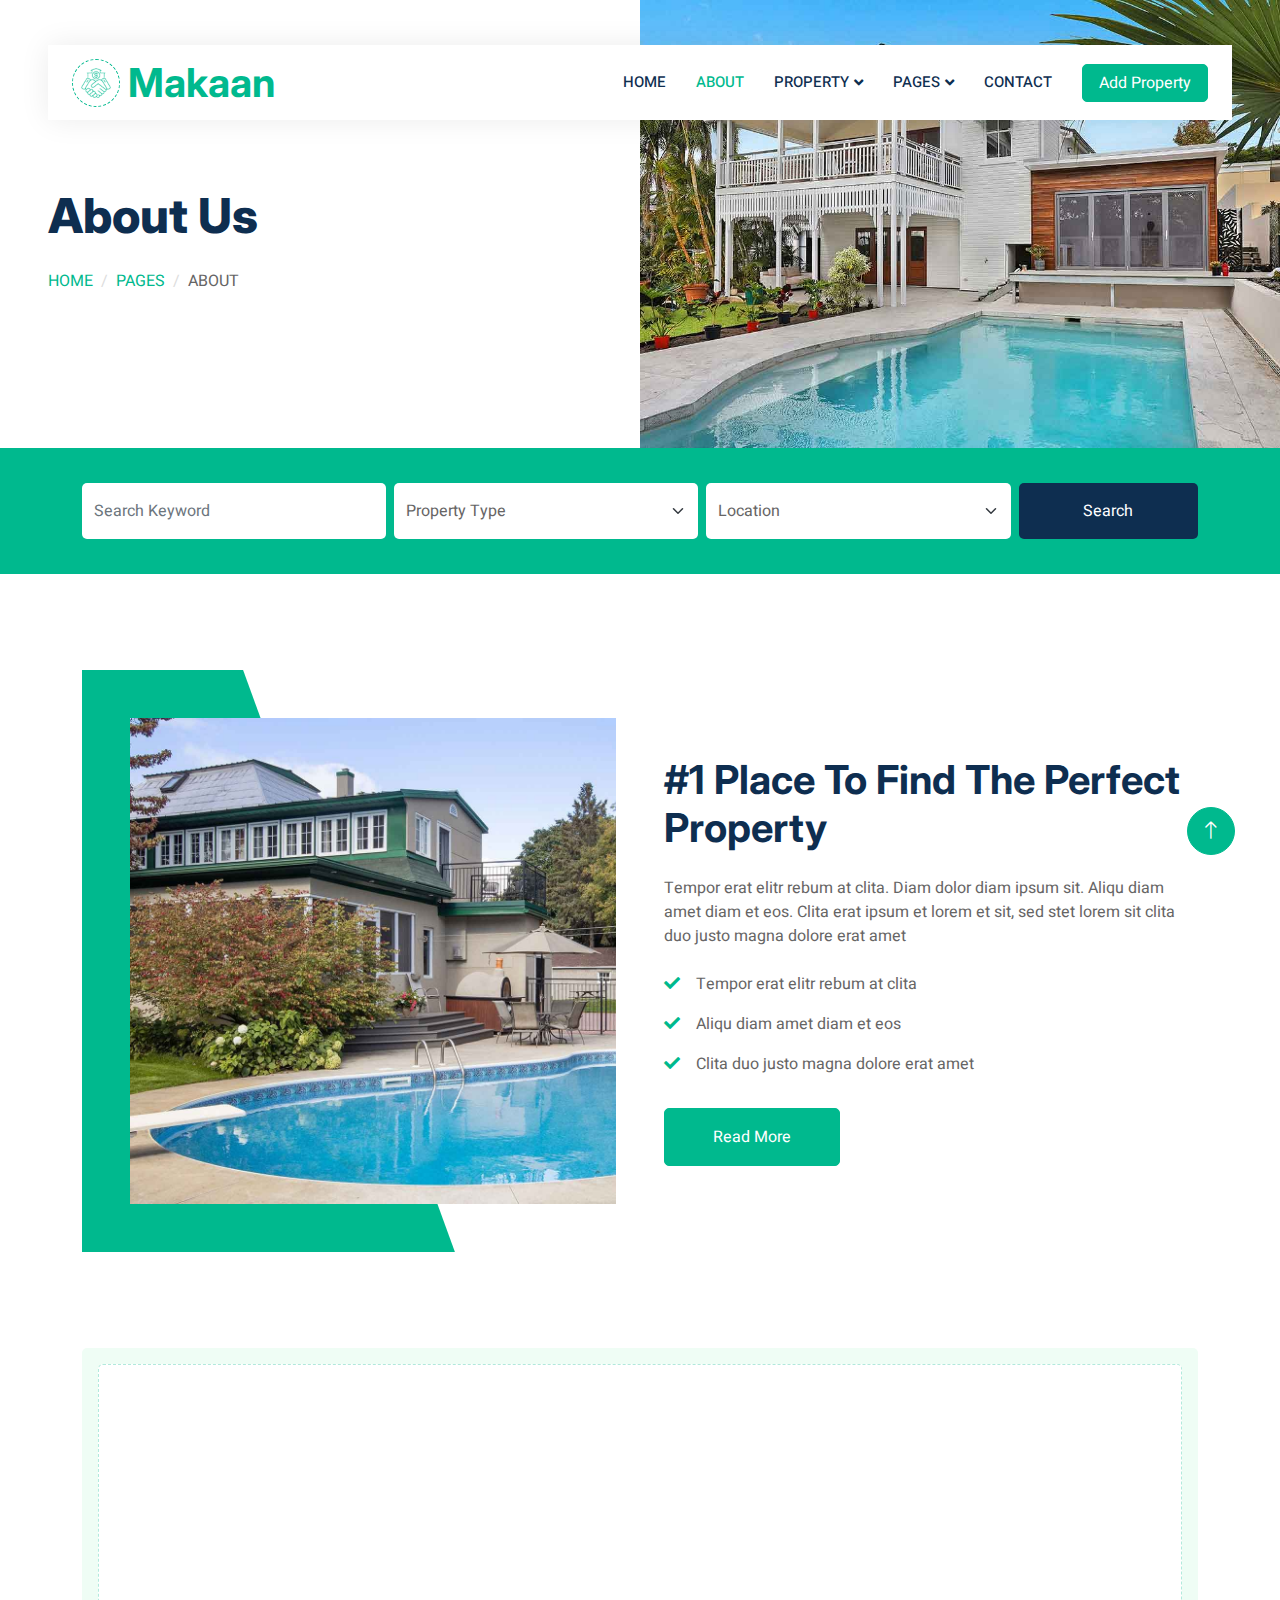
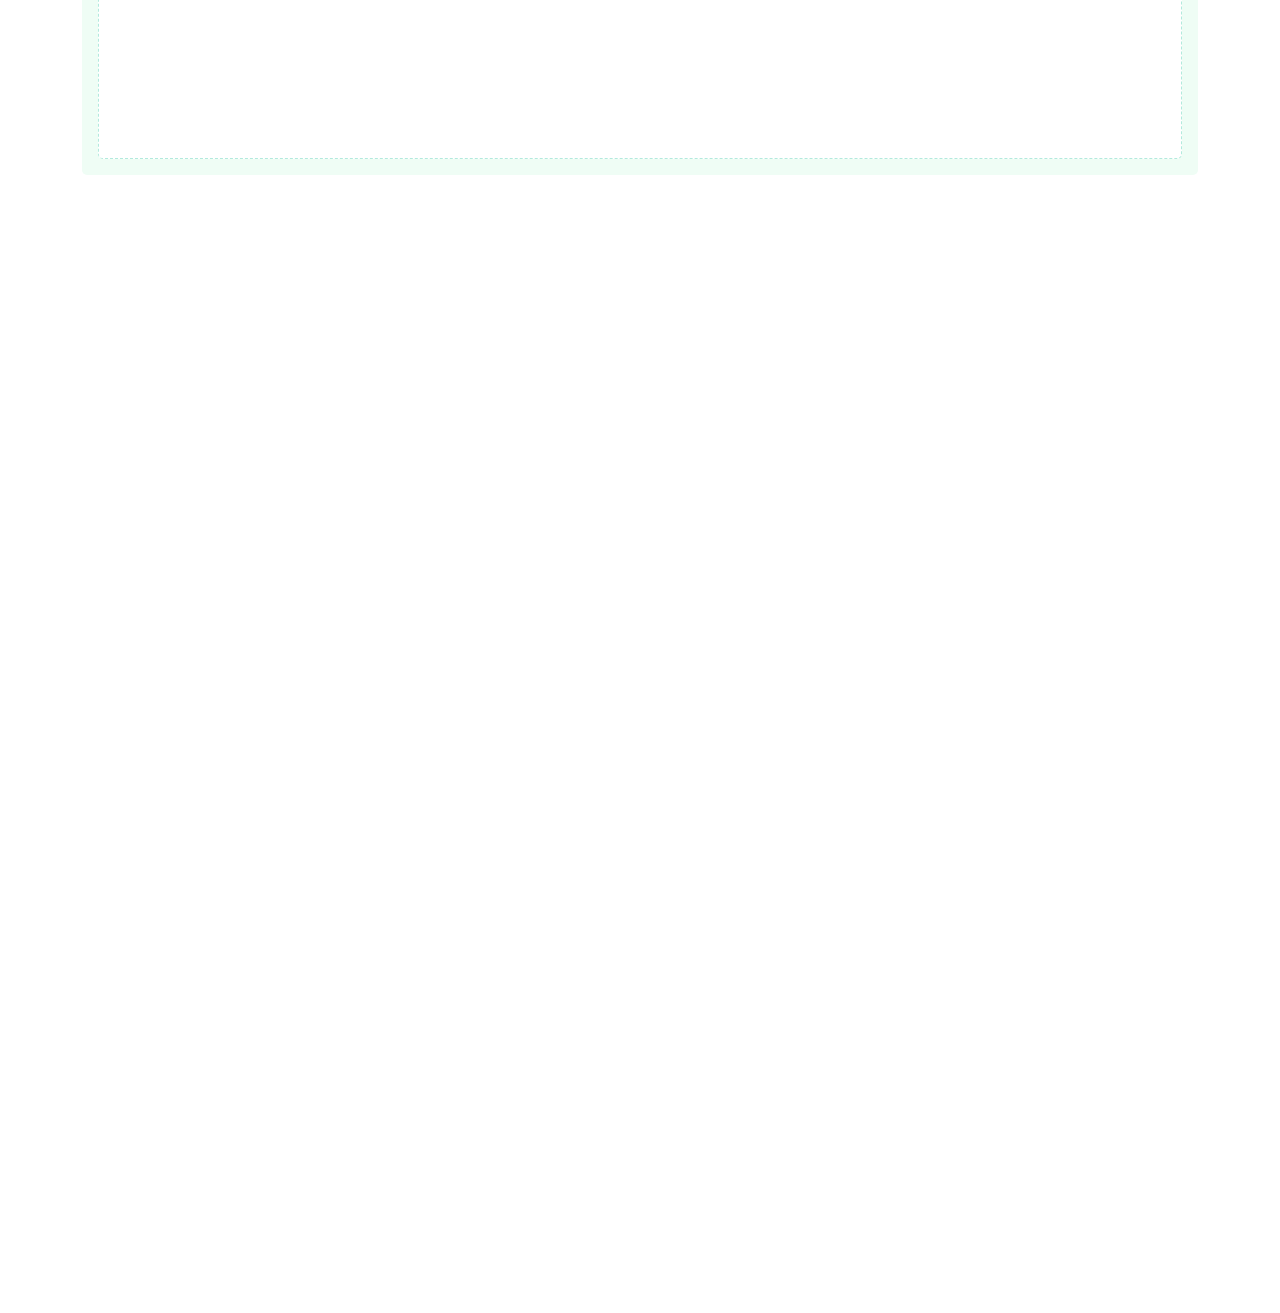
==== about.html @ 0fb5d73b "1st commiy of template" ====
<!DOCTYPE html>
<html lang="en">

<head>
    <meta charset="utf-8">
    <title>Makaan - Real Estate HTML Template</title>
    <meta content="width=device-width, initial-scale=1.0" name="viewport">
    <meta content="" name="keywords">
    <meta content="" name="description">

    <!-- Favicon -->
    <link href="img/favicon.ico" rel="icon">

    <!-- Google Web Fonts -->
    <link rel="preconnect" href="https://fonts.googleapis.com">
    <link rel="preconnect" href="https://fonts.gstatic.com" crossorigin>
    <link href="https://fonts.googleapis.com/css2?family=Heebo:wght@400;500;600&family=Inter:wght@700;800&display=swap" rel="stylesheet">
    
    <!-- Icon Font Stylesheet -->
    <link href="https://cdnjs.cloudflare.com/ajax/libs/font-awesome/5.10.0/css/all.min.css" rel="stylesheet">
    <link href="https://cdn.jsdelivr.net/npm/bootstrap-icons@1.4.1/font/bootstrap-icons.css" rel="stylesheet">

    <!-- Libraries Stylesheet -->
    <link href="lib/animate/animate.min.css" rel="stylesheet">
    <link href="lib/owlcarousel/assets/owl.carousel.min.css" rel="stylesheet">

    <!-- Customized Bootstrap Stylesheet -->
    <link href="css/bootstrap.min.css" rel="stylesheet">

    <!-- Template Stylesheet -->
    <link href="css/style.css" rel="stylesheet">
</head>

<body>
    <div class="container-xxl bg-white p-0">
        <!-- Spinner Start -->
        <div id="spinner" class="show bg-white position-fixed translate-middle w-100 vh-100 top-50 start-50 d-flex align-items-center justify-content-center">
            <div class="spinner-border text-primary" style="width: 3rem; height: 3rem;" role="status">
                <span class="sr-only">Loading...</span>
            </div>
        </div>
        <!-- Spinner End -->


        <!-- Navbar Start -->
        <div class="container-fluid nav-bar bg-transparent">
            <nav class="navbar navbar-expand-lg bg-white navbar-light py-0 px-4">
                <a href="index.html" class="navbar-brand d-flex align-items-center text-center">
                    <div class="icon p-2 me-2">
                        <img class="img-fluid" src="img/icon-deal.png" alt="Icon" style="width: 30px; height: 30px;">
                    </div>
                    <h1 class="m-0 text-primary">Makaan</h1>
                </a>
                <button type="button" class="navbar-toggler" data-bs-toggle="collapse" data-bs-target="#navbarCollapse">
                    <span class="navbar-toggler-icon"></span>
                </button>
                <div class="collapse navbar-collapse" id="navbarCollapse">
                    <div class="navbar-nav ms-auto">
                        <a href="index.html" class="nav-item nav-link">Home</a>
                        <a href="about.html" class="nav-item nav-link active">About</a>
                        <div class="nav-item dropdown">
                            <a href="#" class="nav-link dropdown-toggle" data-bs-toggle="dropdown">Property</a>
                            <div class="dropdown-menu rounded-0 m-0">
                                <a href="property-list.html" class="dropdown-item">Property List</a>
                                <a href="property-type.html" class="dropdown-item">Property Type</a>
                                <a href="property-agent.html" class="dropdown-item">Property Agent</a>
                            </div>
                        </div>
                        <div class="nav-item dropdown">
                            <a href="#" class="nav-link dropdown-toggle" data-bs-toggle="dropdown">Pages</a>
                            <div class="dropdown-menu rounded-0 m-0">
                                <a href="testimonial.html" class="dropdown-item">Testimonial</a>
                                <a href="404.html" class="dropdown-item">404 Error</a>
                            </div>
                        </div>
                        <a href="contact.html" class="nav-item nav-link">Contact</a>
                    </div>
                    <a href="" class="btn btn-primary px-3 d-none d-lg-flex">Add Property</a>
                </div>
            </nav>
        </div>
        <!-- Navbar End -->


        <!-- Header Start -->
        <div class="container-fluid header bg-white p-0">
            <div class="row g-0 align-items-center flex-column-reverse flex-md-row">
                <div class="col-md-6 p-5 mt-lg-5">
                    <h1 class="display-5 animated fadeIn mb-4">About Us</h1> 
                        <nav aria-label="breadcrumb animated fadeIn">
                        <ol class="breadcrumb text-uppercase">
                            <li class="breadcrumb-item"><a href="#">Home</a></li>
                            <li class="breadcrumb-item"><a href="#">Pages</a></li>
                            <li class="breadcrumb-item text-body active" aria-current="page">About</li>
                        </ol>
                    </nav>
                </div>
                <div class="col-md-6 animated fadeIn">
                    <img class="img-fluid" src="img/header.jpg" alt="">
                </div>
            </div>
        </div>
        <!-- Header End -->


        <!-- Search Start -->
        <div class="container-fluid bg-primary mb-5 wow fadeIn" data-wow-delay="0.1s" style="padding: 35px;">
            <div class="container">
                <div class="row g-2">
                    <div class="col-md-10">
                        <div class="row g-2">
                            <div class="col-md-4">
                                <input type="text" class="form-control border-0 py-3" placeholder="Search Keyword">
                            </div>
                            <div class="col-md-4">
                                <select class="form-select border-0 py-3">
                                    <option selected>Property Type</option>
                                    <option value="1">Property Type 1</option>
                                    <option value="2">Property Type 2</option>
                                    <option value="3">Property Type 3</option>
                                </select>
                            </div>
                            <div class="col-md-4">
                                <select class="form-select border-0 py-3">
                                    <option selected>Location</option>
                                    <option value="1">Location 1</option>
                                    <option value="2">Location 2</option>
                                    <option value="3">Location 3</option>
                                </select>
                            </div>
                        </div>
                    </div>
                    <div class="col-md-2">
                        <button class="btn btn-dark border-0 w-100 py-3">Search</button>
                    </div>
                </div>
            </div>
        </div>
        <!-- Search End -->


        <!-- About Start -->
        <div class="container-xxl py-5">
            <div class="container">
                <div class="row g-5 align-items-center">
                    <div class="col-lg-6 wow fadeIn" data-wow-delay="0.1s">
                        <div class="about-img position-relative overflow-hidden p-5 pe-0">
                            <img class="img-fluid w-100" src="img/about.jpg">
                        </div>
                    </div>
                    <div class="col-lg-6 wow fadeIn" data-wow-delay="0.5s">
                        <h1 class="mb-4">#1 Place To Find The Perfect Property</h1>
                        <p class="mb-4">Tempor erat elitr rebum at clita. Diam dolor diam ipsum sit. Aliqu diam amet diam et eos. Clita erat ipsum et lorem et sit, sed stet lorem sit clita duo justo magna dolore erat amet</p>
                        <p><i class="fa fa-check text-primary me-3"></i>Tempor erat elitr rebum at clita</p>
                        <p><i class="fa fa-check text-primary me-3"></i>Aliqu diam amet diam et eos</p>
                        <p><i class="fa fa-check text-primary me-3"></i>Clita duo justo magna dolore erat amet</p>
                        <a class="btn btn-primary py-3 px-5 mt-3" href="">Read More</a>
                    </div>
                </div>
            </div>
        </div>
        <!-- About End -->


        <!-- Call to Action Start -->
        <div class="container-xxl py-5">
            <div class="container">
                <div class="bg-light rounded p-3">
                    <div class="bg-white rounded p-4" style="border: 1px dashed rgba(0, 185, 142, .3)">
                        <div class="row g-5 align-items-center">
                            <div class="col-lg-6 wow fadeIn" data-wow-delay="0.1s">
                                <img class="img-fluid rounded w-100" src="img/call-to-action.jpg" alt="">
                            </div>
                            <div class="col-lg-6 wow fadeIn" data-wow-delay="0.5s">
                                <div class="mb-4">
                                    <h1 class="mb-3">Contact With Our Certified Agent</h1>
                                    <p>Eirmod sed ipsum dolor sit rebum magna erat. Tempor lorem kasd vero ipsum sit sit diam justo sed vero dolor duo.</p>
                                </div>
                                <a href="" class="btn btn-primary py-3 px-4 me-2"><i class="fa fa-phone-alt me-2"></i>Make A Call</a>
                                <a href="" class="btn btn-dark py-3 px-4"><i class="fa fa-calendar-alt me-2"></i>Get Appoinment</a>
                            </div>
                        </div>
                    </div>
                </div>
            </div>
        </div>
        <!-- Call to Action End -->


        <!-- Team Start -->
        <div class="container-xxl py-5">
            <div class="container">
                <div class="text-center mx-auto mb-5 wow fadeInUp" data-wow-delay="0.1s" style="max-width: 600px;">
                    <h1 class="mb-3">Property Agents</h1>
                    <p>Eirmod sed ipsum dolor sit rebum labore magna erat. Tempor ut dolore lorem kasd vero ipsum sit eirmod sit. Ipsum diam justo sed rebum vero dolor duo.</p>
                </div>
                <div class="row g-4">
                    <div class="col-lg-3 col-md-6 wow fadeInUp" data-wow-delay="0.1s">
                        <div class="team-item rounded overflow-hidden">
                            <div class="position-relative">
                                <img class="img-fluid" src="img/team-1.jpg" alt="">
                                <div class="position-absolute start-50 top-100 translate-middle d-flex align-items-center">
                                    <a class="btn btn-square mx-1" href=""><i class="fab fa-facebook-f"></i></a>
                                    <a class="btn btn-square mx-1" href=""><i class="fab fa-twitter"></i></a>
                                    <a class="btn btn-square mx-1" href=""><i class="fab fa-instagram"></i></a>
                                </div>
                            </div>
                            <div class="text-center p-4 mt-3">
                                <h5 class="fw-bold mb-0">Full Name</h5>
                                <small>Designation</small>
                            </div>
                        </div>
                    </div>
                    <div class="col-lg-3 col-md-6 wow fadeInUp" data-wow-delay="0.3s">
                        <div class="team-item rounded overflow-hidden">
                            <div class="position-relative">
                                <img class="img-fluid" src="img/team-2.jpg" alt="">
                                <div class="position-absolute start-50 top-100 translate-middle d-flex align-items-center">
                                    <a class="btn btn-square mx-1" href=""><i class="fab fa-facebook-f"></i></a>
                                    <a class="btn btn-square mx-1" href=""><i class="fab fa-twitter"></i></a>
                                    <a class="btn btn-square mx-1" href=""><i class="fab fa-instagram"></i></a>
                                </div>
                            </div>
                            <div class="text-center p-4 mt-3">
                                <h5 class="fw-bold mb-0">Full Name</h5>
                                <small>Designation</small>
                            </div>
                        </div>
                    </div>
                    <div class="col-lg-3 col-md-6 wow fadeInUp" data-wow-delay="0.5s">
                        <div class="team-item rounded overflow-hidden">
                            <div class="position-relative">
                                <img class="img-fluid" src="img/team-3.jpg" alt="">
                                <div class="position-absolute start-50 top-100 translate-middle d-flex align-items-center">
                                    <a class="btn btn-square mx-1" href=""><i class="fab fa-facebook-f"></i></a>
                                    <a class="btn btn-square mx-1" href=""><i class="fab fa-twitter"></i></a>
                                    <a class="btn btn-square mx-1" href=""><i class="fab fa-instagram"></i></a>
                                </div>
                            </div>
                            <div class="text-center p-4 mt-3">
                                <h5 class="fw-bold mb-0">Full Name</h5>
                                <small>Designation</small>
                            </div>
                        </div>
                    </div>
                    <div class="col-lg-3 col-md-6 wow fadeInUp" data-wow-delay="0.7s">
                        <div class="team-item rounded overflow-hidden">
                            <div class="position-relative">
                                <img class="img-fluid" src="img/team-4.jpg" alt="">
                                <div class="position-absolute start-50 top-100 translate-middle d-flex align-items-center">
                                    <a class="btn btn-square mx-1" href=""><i class="fab fa-facebook-f"></i></a>
                                    <a class="btn btn-square mx-1" href=""><i class="fab fa-twitter"></i></a>
                                    <a class="btn btn-square mx-1" href=""><i class="fab fa-instagram"></i></a>
                                </div>
                            </div>
                            <div class="text-center p-4 mt-3">
                                <h5 class="fw-bold mb-0">Full Name</h5>
                                <small>Designation</small>
                            </div>
                        </div>
                    </div>
                </div>
            </div>
        </div>
        <!-- Team End -->
        

        <!-- Footer Start -->
        <div class="container-fluid bg-dark text-white-50 footer pt-5 mt-5 wow fadeIn" data-wow-delay="0.1s">
            <div class="container py-5">
                <div class="row g-5">
                    <div class="col-lg-3 col-md-6">
                        <h5 class="text-white mb-4">Get In Touch</h5>
                        <p class="mb-2"><i class="fa fa-map-marker-alt me-3"></i>123 Street, New York, USA</p>
                        <p class="mb-2"><i class="fa fa-phone-alt me-3"></i>+012 345 67890</p>
                        <p class="mb-2"><i class="fa fa-envelope me-3"></i>info@example.com</p>
                        <div class="d-flex pt-2">
                            <a class="btn btn-outline-light btn-social" href=""><i class="fab fa-twitter"></i></a>
                            <a class="btn btn-outline-light btn-social" href=""><i class="fab fa-facebook-f"></i></a>
                            <a class="btn btn-outline-light btn-social" href=""><i class="fab fa-youtube"></i></a>
                            <a class="btn btn-outline-light btn-social" href=""><i class="fab fa-linkedin-in"></i></a>
                        </div>
                    </div>
                    <div class="col-lg-3 col-md-6">
                        <h5 class="text-white mb-4">Quick Links</h5>
                        <a class="btn btn-link text-white-50" href="">About Us</a>
                        <a class="btn btn-link text-white-50" href="">Contact Us</a>
                        <a class="btn btn-link text-white-50" href="">Our Services</a>
                        <a class="btn btn-link text-white-50" href="">Privacy Policy</a>
                        <a class="btn btn-link text-white-50" href="">Terms & Condition</a>
                    </div>
                    <div class="col-lg-3 col-md-6">
                        <h5 class="text-white mb-4">Photo Gallery</h5>
                        <div class="row g-2 pt-2">
                            <div class="col-4">
                                <img class="img-fluid rounded bg-light p-1" src="img/property-1.jpg" alt="">
                            </div>
                            <div class="col-4">
                                <img class="img-fluid rounded bg-light p-1" src="img/property-2.jpg" alt="">
                            </div>
                            <div class="col-4">
                                <img class="img-fluid rounded bg-light p-1" src="img/property-3.jpg" alt="">
                            </div>
                            <div class="col-4">
                                <img class="img-fluid rounded bg-light p-1" src="img/property-4.jpg" alt="">
                            </div>
                            <div class="col-4">
                                <img class="img-fluid rounded bg-light p-1" src="img/property-5.jpg" alt="">
                            </div>
                            <div class="col-4">
                                <img class="img-fluid rounded bg-light p-1" src="img/property-6.jpg" alt="">
                            </div>
                        </div>
                    </div>
                    <div class="col-lg-3 col-md-6">
                        <h5 class="text-white mb-4">Newsletter</h5>
                        <p>Dolor amet sit justo amet elitr clita ipsum elitr est.</p>
                        <div class="position-relative mx-auto" style="max-width: 400px;">
                            <input class="form-control bg-transparent w-100 py-3 ps-4 pe-5" type="text" placeholder="Your email">
                            <button type="button" class="btn btn-primary py-2 position-absolute top-0 end-0 mt-2 me-2">SignUp</button>
                        </div>
                    </div>
                </div>
            </div>
            <div class="container">
                <div class="copyright">
                    <div class="row">
                        <div class="col-md-6 text-center text-md-start mb-3 mb-md-0">
                            &copy; <a class="border-bottom" href="#">Your Site Name</a>, All Right Reserved. 
							
							<!--/*** This template is free as long as you keep the footer author’s credit link/attribution link/backlink. If you'd like to use the template without the footer author’s credit link/attribution link/backlink, you can purchase the Credit Removal License from "https://htmlcodex.com/credit-removal". Thank you for your support. ***/-->
							Designed By <a class="border-bottom" href="https://htmlcodex.com">HTML Codex</a>
                        </div>
                        <div class="col-md-6 text-center text-md-end">
                            <div class="footer-menu">
                                <a href="">Home</a>
                                <a href="">Cookies</a>
                                <a href="">Help</a>
                                <a href="">FQAs</a>
                            </div>
                        </div>
                    </div>
                </div>
            </div>
        </div>
        <!-- Footer End -->


        <!-- Back to Top -->
        <a href="#" class="btn btn-lg btn-primary btn-lg-square back-to-top"><i class="bi bi-arrow-up"></i></a>
    </div>

    <!-- JavaScript Libraries -->
    <script src="https://code.jquery.com/jquery-3.4.1.min.js"></script>
    <script src="https://cdn.jsdelivr.net/npm/bootstrap@5.0.0/dist/js/bootstrap.bundle.min.js"></script>
    <script src="lib/wow/wow.min.js"></script>
    <script src="lib/easing/easing.min.js"></script>
    <script src="lib/waypoints/waypoints.min.js"></script>
    <script src="lib/owlcarousel/owl.carousel.min.js"></script>

    <!-- Template Javascript -->
    <script src="js/main.js"></script>
</body>

</html>
---- css/style.css ----
/********** Template CSS **********/
:root {
    --primary: #00B98E;
    --secondary: #FF6922;
    --light: #EFFDF5;
    --dark: #0E2E50;
}

.back-to-top {
    position: fixed;
    display: none;
    right: 45px;
    bottom: 45px;
    z-index: 99;
}


/*** Spinner ***/
#spinner {
    opacity: 0;
    visibility: hidden;
    transition: opacity .5s ease-out, visibility 0s linear .5s;
    z-index: 99999;
}

#spinner.show {
    transition: opacity .5s ease-out, visibility 0s linear 0s;
    visibility: visible;
    opacity: 1;
}


/*** Button ***/
.btn {
    transition: .5s;
}

.btn.btn-primary,
.btn.btn-secondary {
    color: #FFFFFF;
}

.btn-square {
    width: 38px;
    height: 38px;
}

.btn-sm-square {
    width: 32px;
    height: 32px;
}

.btn-lg-square {
    width: 48px;
    height: 48px;
}

.btn-square,
.btn-sm-square,
.btn-lg-square {
    padding: 0;
    display: flex;
    align-items: center;
    justify-content: center;
    font-weight: normal;
    border-radius: 50px;
}


/*** Navbar ***/
.nav-bar {
    position: relative;
    margin-top: 45px;
    padding: 0 3rem;
    transition: .5s;
    z-index: 9999;
}

.nav-bar.sticky-top {
    position: sticky;
    padding: 0;
    z-index: 9999;
}

.navbar {
    box-shadow: 0 0 30px rgba(0, 0, 0, .08);
}

.navbar .dropdown-toggle::after {
    border: none;
    content: "\f107";
    font-family: "Font Awesome 5 Free";
    font-weight: 900;
    vertical-align: middle;
    margin-left: 5px;
    transition: .5s;
}

.navbar .dropdown-toggle[aria-expanded=true]::after {
    transform: rotate(-180deg);
}

.navbar-light .navbar-nav .nav-link {
    margin-right: 30px;
    padding: 25px 0;
    color: #FFFFFF;
    font-size: 15px;
    text-transform: uppercase;
    outline: none;
}

.navbar-light .navbar-nav .nav-link:hover,
.navbar-light .navbar-nav .nav-link.active {
    color: var(--primary);
}

@media (max-width: 991.98px) {
    .nav-bar {
        margin: 0;
        padding: 0;
    }

    .navbar-light .navbar-nav .nav-link  {
        margin-right: 0;
        padding: 10px 0;
    }

    .navbar-light .navbar-nav {
        border-top: 1px solid #EEEEEE;
    }
}

.navbar-light .navbar-brand {
    height: 75px;
}

.navbar-light .navbar-nav .nav-link {
    color: var(--dark);
    font-weight: 500;
}

@media (min-width: 992px) {
    .navbar .nav-item .dropdown-menu {
        display: block;
        top: 100%;
        margin-top: 0;
        transform: rotateX(-75deg);
        transform-origin: 0% 0%;
        opacity: 0;
        visibility: hidden;
        transition: .5s;
        
    }

    .navbar .nav-item:hover .dropdown-menu {
        transform: rotateX(0deg);
        visibility: visible;
        transition: .5s;
        opacity: 1;
    }
}


/*** Header ***/
@media (min-width: 992px) {
    .header {
        margin-top: -120px;
    }
}

.header-carousel .owl-nav {
    position: absolute;
    top: 50%;
    left: -25px;
    transform: translateY(-50%);
    display: flex;
    flex-direction: column;
}

.header-carousel .owl-nav .owl-prev,
.header-carousel .owl-nav .owl-next {
    margin: 7px 0;
    width: 50px;
    height: 50px;
    display: flex;
    align-items: center;
    justify-content: center;
    color: #FFFFFF;
    background: var(--primary);
    border-radius: 40px;
    font-size: 20px;
    transition: .5s;
}

.header-carousel .owl-nav .owl-prev:hover,
.header-carousel .owl-nav .owl-next:hover {
    background: var(--dark);
}

@media (max-width: 768px) {
    .header-carousel .owl-nav {
        left: 25px;
    }
}

.breadcrumb-item + .breadcrumb-item::before {
    color: #DDDDDD;
}


/*** Icon ***/
.icon {
    padding: 15px;
    display: inline-flex;
    align-items: center;
    justify-content: center;
    background: #FFFFFF !important;
    border-radius: 50px;
    border: 1px dashed var(--primary) !important;
}


/*** About ***/
.about-img img {
    position: relative;
    z-index: 2;
}

.about-img::before {
    position: absolute;
    content: "";
    top: 0;
    left: -50%;
    width: 100%;
    height: 100%;
    background: var(--primary);
    transform: skew(20deg);
    z-index: 1;
}


/*** Category ***/
.cat-item div {
    background: #FFFFFF;
    border: 1px dashed rgba(0, 185, 142, .3);
    transition: .5s;
}

.cat-item:hover div {
    background: var(--primary);
    border-color: transparent;
}

.cat-item div * {
    transition: .5s;
}

.cat-item:hover div * {
    color: #FFFFFF !important;
}


/*** Property List ***/
.nav-pills .nav-item .btn {
    color: var(--dark);
}

.nav-pills .nav-item .btn:hover,
.nav-pills .nav-item .btn.active {
    color: #FFFFFF;
}

.property-item {
    box-shadow: 0 0 30px rgba(0, 0, 0, .08);
}

.property-item img {
    transition: .5s;
}

.property-item:hover img {
    transform: scale(1.1);
}

.property-item .border-top {
    border-top: 1px dashed rgba(0, 185, 142, .3) !important;
}

.property-item .border-end {
    border-right: 1px dashed rgba(0, 185, 142, .3) !important;
}


/*** Team ***/
.team-item {
    box-shadow: 0 0 30px rgba(0, 0, 0, .08);
    transition: .5s;
}

.team-item .btn {
    color: var(--primary);
    background: #FFFFFF;
    box-shadow: 0 0 30px rgba(0, 0, 0, .15);
}

.team-item .btn:hover {
    color: #FFFFFF;
    background: var(--primary);
}

.team-item:hover {
    border-color: var(--secondary) !important;
}

.team-item:hover .bg-primary {
    background: var(--secondary) !important;
}

.team-item:hover .bg-primary i {
    color: var(--secondary) !important;
}


/*** Testimonial ***/
.testimonial-carousel {
    padding-left: 1.5rem;
    padding-right: 1.5rem;
}

@media (min-width: 576px) {
    .testimonial-carousel {
        padding-left: 4rem;
        padding-right: 4rem;
    }
}

.testimonial-carousel .testimonial-item .border {
    border: 1px dashed rgba(0, 185, 142, .3) !important;
}

.testimonial-carousel .owl-nav {
    position: absolute;
    width: 100%;
    height: 40px;
    top: calc(50% - 20px);
    left: 0;
    display: flex;
    justify-content: space-between;
    z-index: 1;
}

.testimonial-carousel .owl-nav .owl-prev,
.testimonial-carousel .owl-nav .owl-next {
    position: relative;
    width: 40px;
    height: 40px;
    display: flex;
    align-items: center;
    justify-content: center;
    color: #FFFFFF;
    background: var(--primary);
    border-radius: 40px;
    font-size: 20px;
    transition: .5s;
}

.testimonial-carousel .owl-nav .owl-prev:hover,
.testimonial-carousel .owl-nav .owl-next:hover {
    background: var(--dark);
}


/*** Footer ***/
.footer .btn.btn-social {
    margin-right: 5px;
    width: 35px;
    height: 35px;
    display: flex;
    align-items: center;
    justify-content: center;
    color: var(--light);
    border: 1px solid rgba(255,255,255,0.5);
    border-radius: 35px;
    transition: .3s;
}

.footer .btn.btn-social:hover {
    color: var(--primary);
    border-color: var(--light);
}

.footer .btn.btn-link {
    display: block;
    margin-bottom: 5px;
    padding: 0;
    text-align: left;
    font-size: 15px;
    font-weight: normal;
    text-transform: capitalize;
    transition: .3s;
}

.footer .btn.btn-link::before {
    position: relative;
    content: "\f105";
    font-family: "Font Awesome 5 Free";
    font-weight: 900;
    margin-right: 10px;
}

.footer .btn.btn-link:hover {
    letter-spacing: 1px;
    box-shadow: none;
}

.footer .form-control {
    border-color: rgba(255,255,255,0.5);
}

.footer .copyright {
    padding: 25px 0;
    font-size: 15px;
    border-top: 1px solid rgba(256, 256, 256, .1);
}

.footer .copyright a {
    color: var(--light);
}

.footer .footer-menu a {
    margin-right: 15px;
    padding-right: 15px;
    border-right: 1px solid rgba(255, 255, 255, .1);
}

.footer .footer-menu a:last-child {
    margin-right: 0;
    padding-right: 0;
    border-right: none;
}
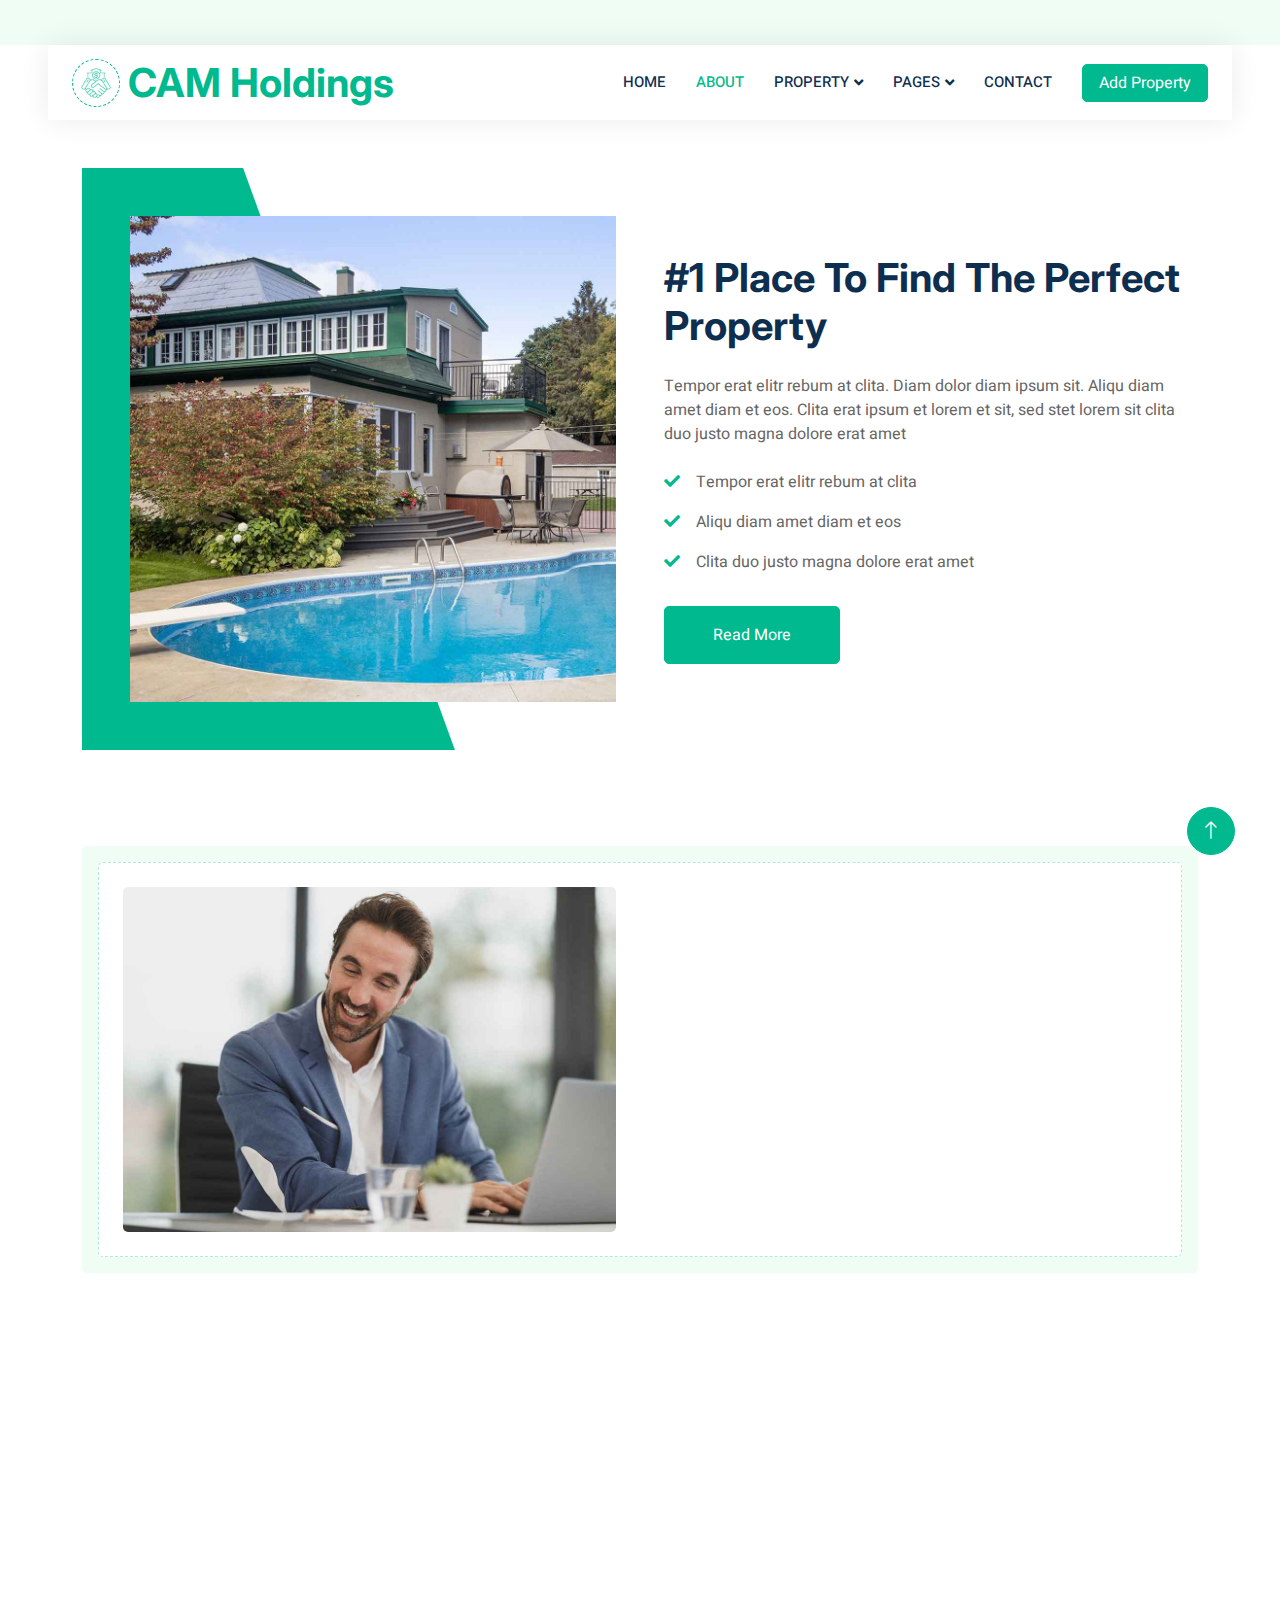
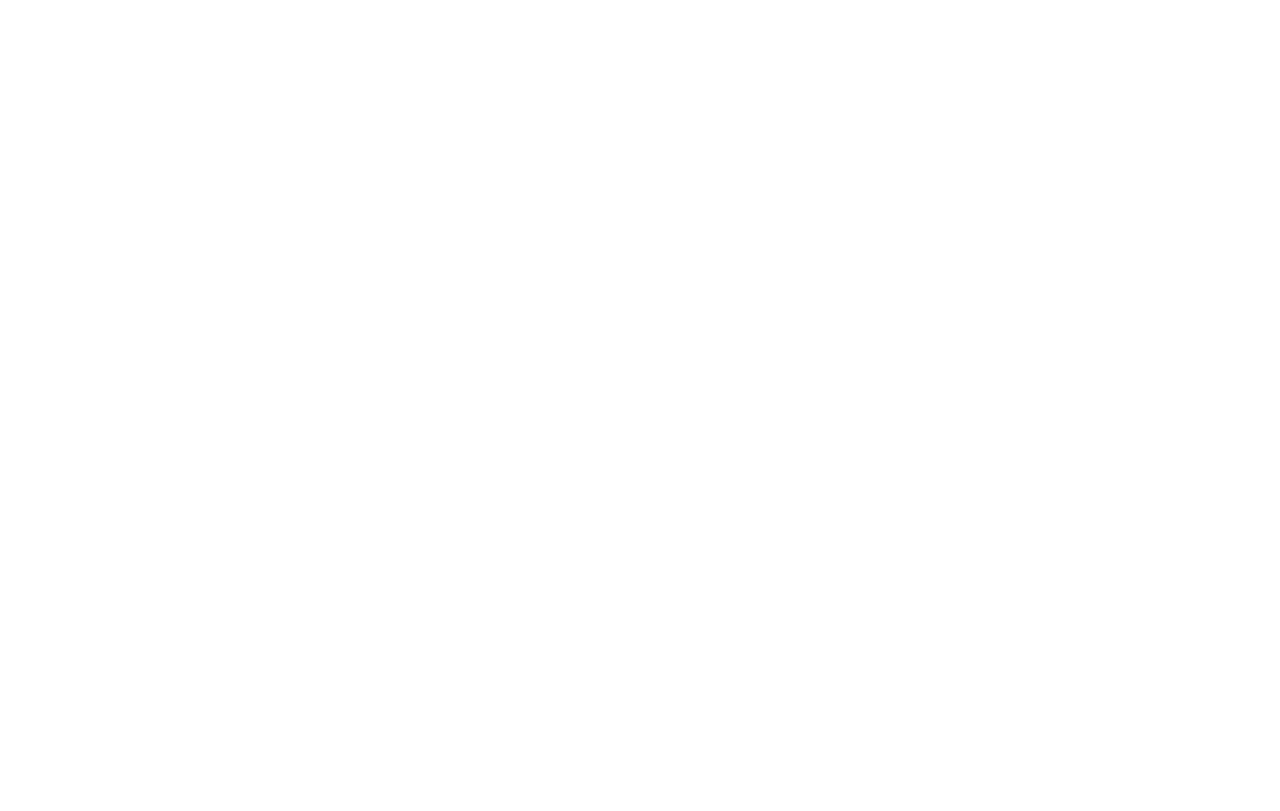
==== commit d1de848c: "remove search bars, remove unwanted headers" ====
--- a/about.html
+++ b/about.html
@@ -3,7 +3,7 @@
 
 <head>
     <meta charset="utf-8">
-    <title>Makaan - Real Estate HTML Template</title>
+    <title>CAM Holdings - About</title>
     <meta content="width=device-width, initial-scale=1.0" name="viewport">
     <meta content="" name="keywords">
     <meta content="" name="description">
@@ -49,7 +49,7 @@
                     <div class="icon p-2 me-2">
                         <img class="img-fluid" src="img/icon-deal.png" alt="Icon" style="width: 30px; height: 30px;">
                     </div>
-                    <h1 class="m-0 text-primary">Makaan</h1>
+                    <h1 class="m-0 text-primary">CAM Holdings</h1>
                 </a>
                 <button type="button" class="navbar-toggler" data-bs-toggle="collapse" data-bs-target="#navbarCollapse">
                     <span class="navbar-toggler-icon"></span>
@@ -82,7 +82,7 @@
         <!-- Navbar End -->
 
 
-        <!-- Header Start -->
+        <!-- Header Start
         <div class="container-fluid header bg-white p-0">
             <div class="row g-0 align-items-center flex-column-reverse flex-md-row">
                 <div class="col-md-6 p-5 mt-lg-5">
@@ -100,10 +100,10 @@
                 </div>
             </div>
         </div>
-        <!-- Header End -->
-
-
-        <!-- Search Start -->
+        Header End -->
+
+
+        <!-- Search Start
         <div class="container-fluid bg-primary mb-5 wow fadeIn" data-wow-delay="0.1s" style="padding: 35px;">
             <div class="container">
                 <div class="row g-2">
@@ -136,7 +136,7 @@
                 </div>
             </div>
         </div>
-        <!-- Search End -->
+        Search End -->
 
 
         <!-- About Start -->
@@ -194,7 +194,7 @@
                     <h1 class="mb-3">Property Agents</h1>
                     <p>Eirmod sed ipsum dolor sit rebum labore magna erat. Tempor ut dolore lorem kasd vero ipsum sit eirmod sit. Ipsum diam justo sed rebum vero dolor duo.</p>
                 </div>
-                <div class="row g-4">
+                <div class="row g-4 justify-content-center">
                     <div class="col-lg-3 col-md-6 wow fadeInUp" data-wow-delay="0.1s">
                         <div class="team-item rounded overflow-hidden">
                             <div class="position-relative">
@@ -243,6 +243,7 @@
                             </div>
                         </div>
                     </div>
+                    <!--
                     <div class="col-lg-3 col-md-6 wow fadeInUp" data-wow-delay="0.7s">
                         <div class="team-item rounded overflow-hidden">
                             <div class="position-relative">
@@ -259,6 +260,7 @@
                             </div>
                         </div>
                     </div>
+                    -->
                 </div>
             </div>
         </div>
@@ -289,6 +291,7 @@
                         <a class="btn btn-link text-white-50" href="">Privacy Policy</a>
                         <a class="btn btn-link text-white-50" href="">Terms & Condition</a>
                     </div>
+                    <!---->
                     <div class="col-lg-3 col-md-6">
                         <h5 class="text-white mb-4">Photo Gallery</h5>
                         <div class="row g-2 pt-2">
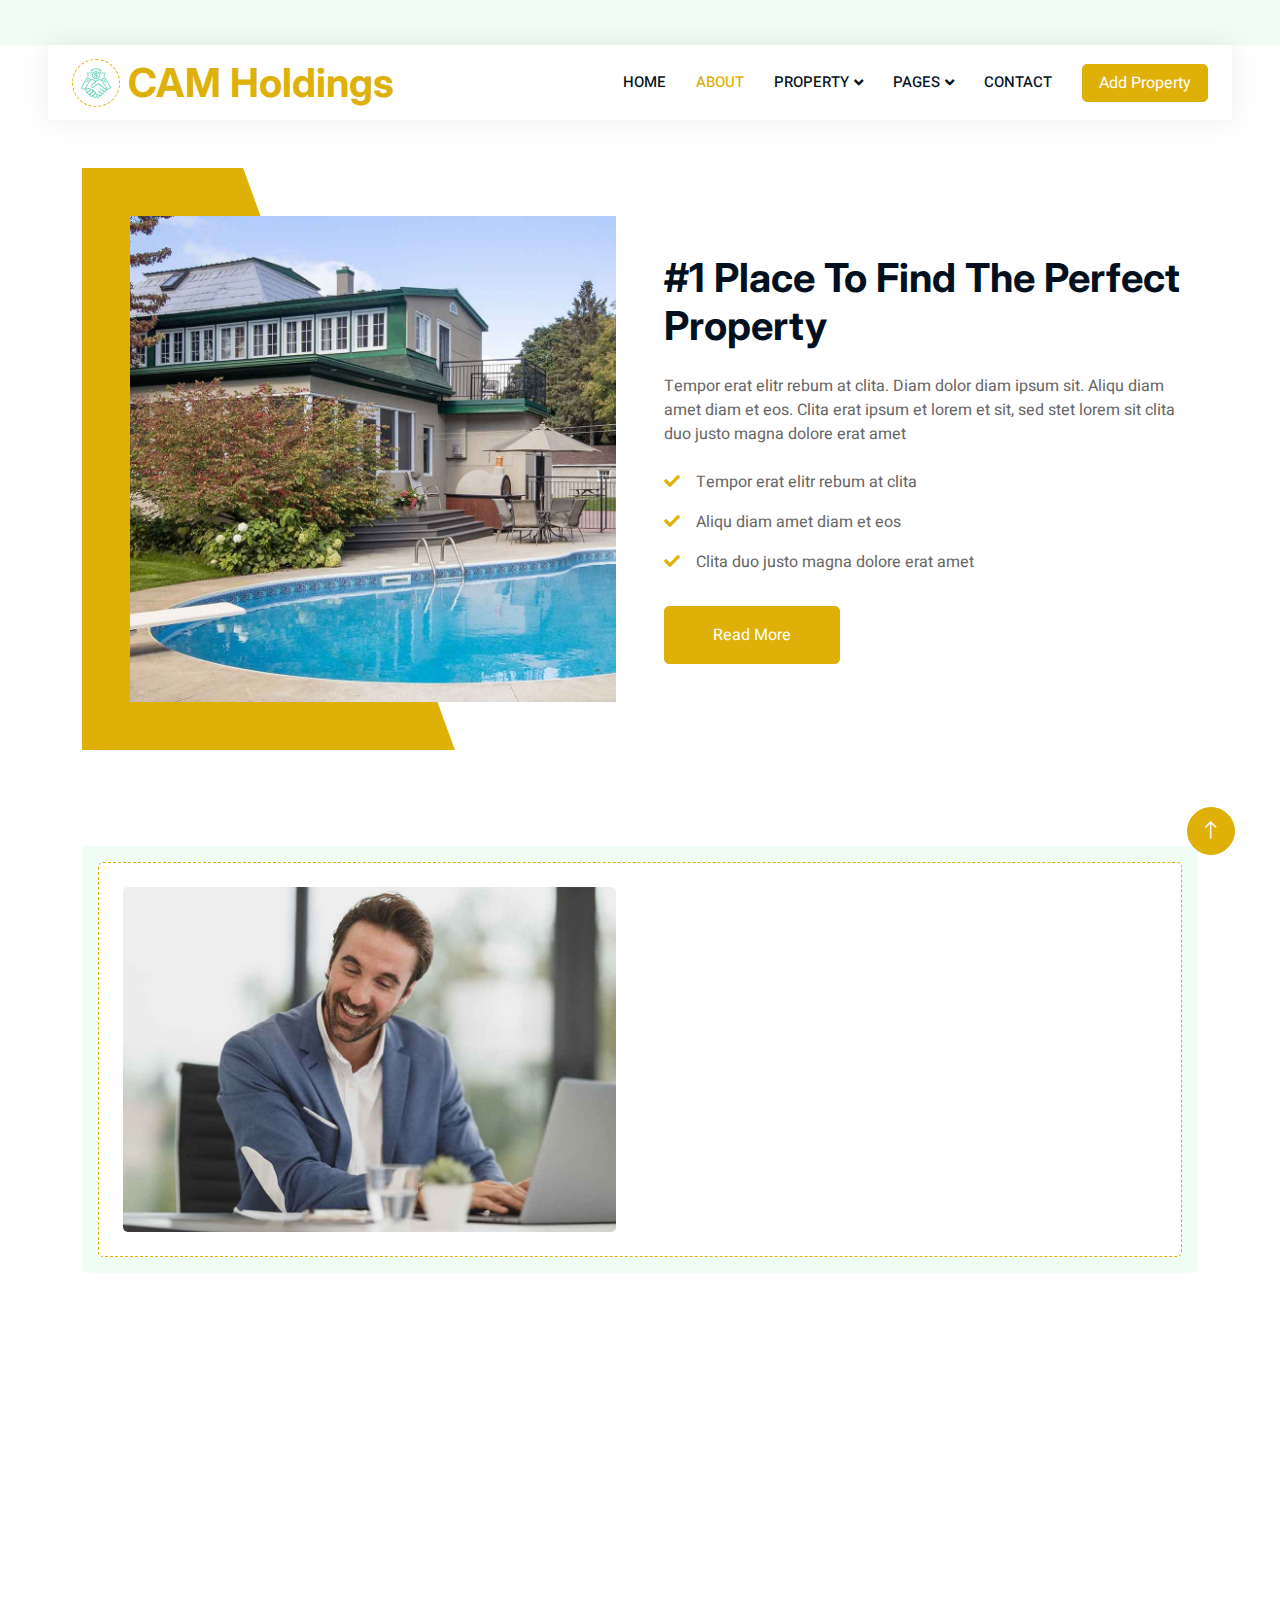
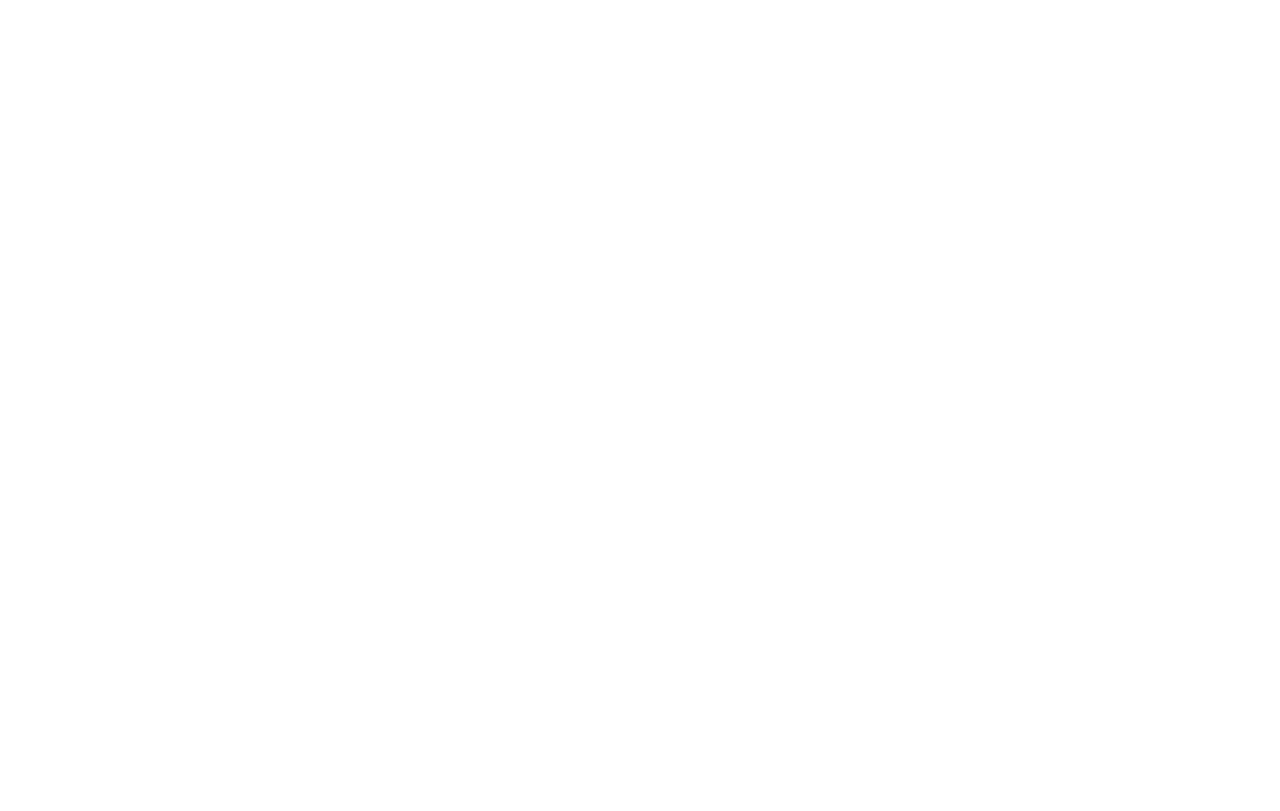
==== commit 0b6b734e: "Color Changes" ====
--- a/about.html
+++ b/about.html
@@ -166,7 +166,7 @@
         <div class="container-xxl py-5">
             <div class="container">
                 <div class="bg-light rounded p-3">
-                    <div class="bg-white rounded p-4" style="border: 1px dashed rgba(0, 185, 142, .3)">
+                    <div class="bg-white rounded p-4" style="border: 1px dashed #deb008">
                         <div class="row g-5 align-items-center">
                             <div class="col-lg-6 wow fadeIn" data-wow-delay="0.1s">
                                 <img class="img-fluid rounded w-100" src="img/call-to-action.jpg" alt="">
